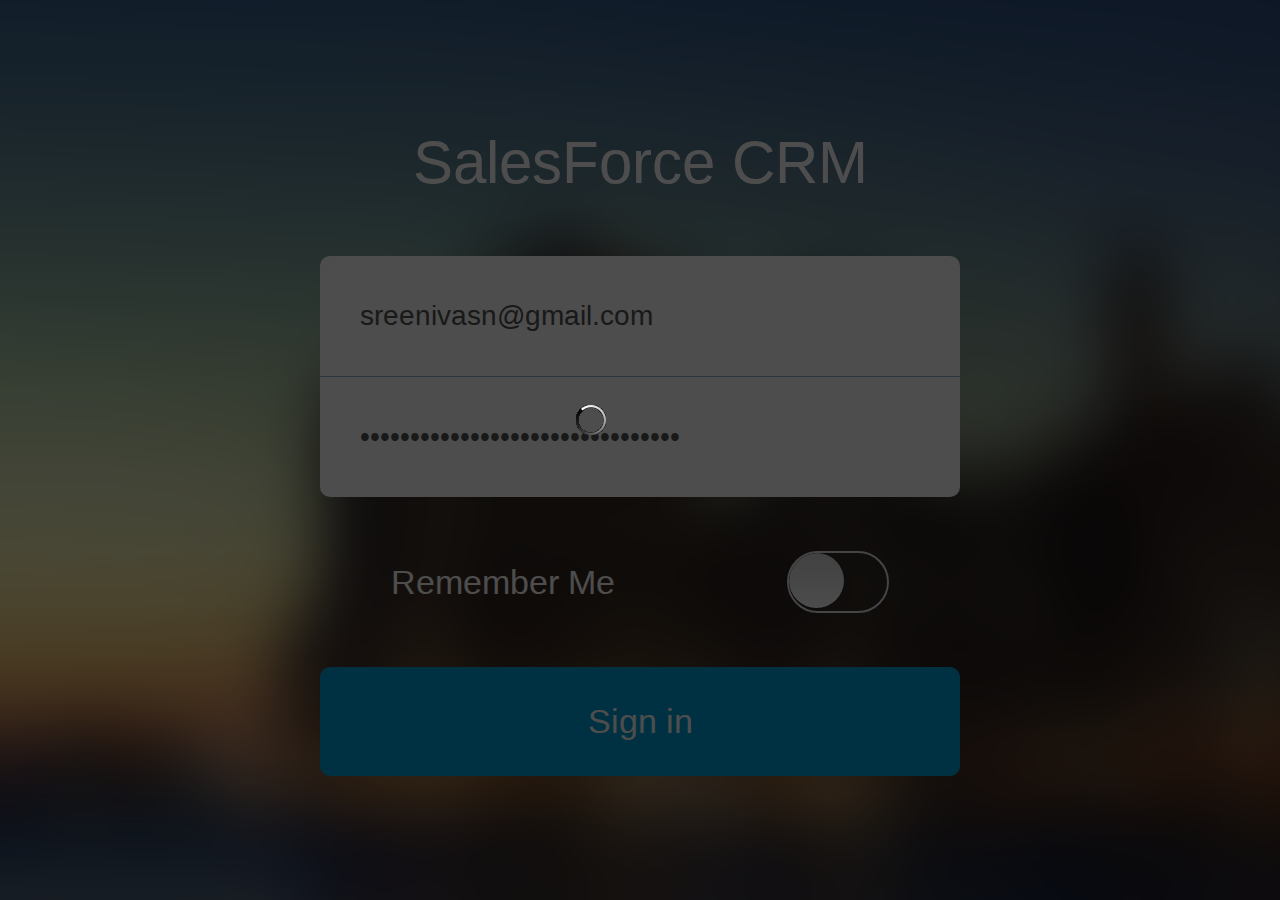
==== kony/platforms/ios/www/index.html @ b1135b48 "Initil CheckIn" ====
<!DOCTYPE html>
<html lang="en">
  <head>
    <meta charset="utf-8">
    <meta http-equiv="X-UA-Compatible" content="IE=edge">
    <meta name="viewport" content="width=device-width, initial-scale=1, maximum-scale=1, user-scalable=no">
    <title>SalesForce CRM</title>

   <!-- Bootstrap -->
    <link type="text/css" href="css/kony.css" rel="stylesheet">
    
    <!-- jQuery (necessary for Bootstrap's JavaScript plugins) -->
    <script type="text/javascript" src="js/lib/jquery.min.js"></script>
    <script type="text/javascript" src="js/kony.js"></script>
    
    <script type="text/javascript" src="js/lib/PushNotification.js"></script>
    <script type="text/javascript" src="cordova.js"></script> 
    <script type="text/javascript">
    $(function(){	
		$(".common:checkbox").switchbutton();
	});
    </script>
    
    <!-- HTML5 Shim and Respond.js IE8 support of HTML5 elements and media queries -->
    <!-- WARNING: Respond.js doesn't work if you view the page via file:// -->
    <!--[if lt IE 9]>
      <script src="https://oss.maxcdn.com/libs/html5shiv/3.7.0/html5shiv.js"></script>
      <script src="https://oss.maxcdn.com/libs/respond.js/1.4.2/respond.min.js"></script>
    <![endif]-->
  </head>
  <body class="loginpage">
  <!-- start loginpage -->
<div id="loginpage" class="page" style="display:;">
   <section>
   <div class="container">

    <!-- login start here -->
    <div class="login-section">
     <h1>SalesForce CRM</h1>
     <div id="registerId"></div>
     <form role="form">
        <div class="form-group email">
          <input type="email" id="username" class="form-control"  placeholder="Username" value="sreenivasn@gmail.com">
        </div>
        <div class="form-group pwd">
          <input type="password" id="password" class="form-control"  placeholder="Password" value="Kony@(877uJ8SgCQtfWM8h64QgzSUJxu">
        </div>
        <div class="remember">
            Remember Me <input id="rememberme" type="checkbox" class="common" /> 
        </div>
        <div id="login" type="submit" class="btn btn-primary">Sign in</div>
      </form>
     </div>

    <!-- login end here -->
    
  </div>
   </section>   
</div>
    
  <!-- end of login page -->
  
<!-------------------------- start dashboard page ---------------------------->
<div id="Dashboard" class="page" style="display:none;">
    <!-- header start here -->
	<header class="bg-secondary">
        <h1 id="header">Dashboard</h1>
        <a href="javascript: void(0);" class="sync-but page" onclick="getall();"><img alt="Home" src="images/cloud_icon.png"></a>
        <div id="homebtn" style="display:none;">
            <a class="home-but" href="#" onclick="
	    changePage('Dashboard','bg-primary');"><img src="images/home.png" alt="Home" /></a>
         <div class="adv-search bg-info">
            <div class="form-group">
              <input type="text" id="search_input" class="form-control" placeholder="Search">
              <span class="glyphicon glyphicon-search form-control-search"></span>
            </div>
         </div>
     </div>
	</header>
	<!-- header end here -->
	
	<!-- dashboard list start here --> 
	<section class="dashboard" id="DashboradList" style="padding-top:52px;">
		<div class="scrollable-content">
			<ul >
				<li class="active"><a href="#" onclick="changePage('Contacts','bg-secondary');"><img src="images/contact.png" alt="" />Contacts</a></li>
				<li><a href="#" onclick="
changePage('Accounts','bg-secondary');"><img src="images/account.png" alt="" />Accounts</a></li>
				<li><a href="#" onclick="
changePage('Opportunities','bg-secondary');"><img src="images/opportunities.png" alt="" />Opportunities</a></li>
				<li><a href="#" onclick="
changePage('Leads','bg-secondary');"><img src="images/leads.png" alt="" />Leads</a></li>
				<li class="border-last"><a href="#" onclick="logout();"><img src="images/logout.png" alt="" />Logout</a></li>
			
		    </ul>
		</div>
	</section>  
	<!-- dashboard list end here -->
	<!-- list items start here -->
	<section id="ListItems" style="display:none;padding-top:101px;">
      <div class="scrollable-content">
        <ul class="list-group"></ul>
      </div>
   </section>
	<!-- list items end here -->
</div>
<!-------------------------- end of dashboard page --------------------------->
 

<!------------------------ start contact details page ----------------------->
<div id="contactdetailspage" class="page" style="display:none;">

<!-- header start here -->
   <header class="bg-secondary">

     <div class="top-links">
      <a class="back-but" href="#" onclick="
	changePage('Contacts','bg-secondary');"><img src="images/back.png" alt="Home" /> <span>Contacts</span></a>
      <a class="home-but" href="#" onclick="
	changePage('Dashboard','bg-primary');"><img src="images/home.png" alt="Home" /></a>
      </div>
             <div class="header-media-list">
              <a href="#" class="pull-left"><img src="images/contact-icon.png" alt="" /></a>
              <a href="#" class="pull-right contactdata" id="editcontact" style="display:none;"><img src="images/edit_icon.png" alt="" /></a>
              <a href="#" class="pull-right contactForm" id="updatecontact"><img src="images/update_icon.png" alt="" /></a>
            <div class="media">
              <div class="media-body" id="contactName">
                <h2 class="media-heading" ></h2>                
                <h3></h3>
                <!-- Nested media object -->
                </div>
                <!-- Nested media object -->
                </div>
          </div>

    <div class="navigation bg-info">
        <ul>
          <li><a href="#"><img id="contactFavoriteStatus" src="images/star.png" alt="" /></a></li>
          <li><a href="#" id="contactPhoneNumber"><img src="images/phone.png" alt="" /></a></li>
          <li><a href="#" id="contactEMail"><img src="images/mail.png" alt="" /></a></li>
        </ul>
     </div>
     <div class="details bg-info">
        <h3>Details</h3>
     </div>
   </header>
   <!-- header end here -->
   <!-- content list view start -->
   <section>
   <div class="scrollable-content">
    <ul class="list-group page-detail">
      <li>
        <div class="media-list">
            <div class="media">
              <div class="media-body">
                <p>First Name</p>
                <h2 class="media-heading contactdata" id="contactFirstname"></h2>
                <input type="text" class="form-control contactForm" id="contactFirstname_txt" >
                <!-- Nested media object -->
                </div>
                <!-- Nested media object -->
              </div>
          </div>
      </li>
      <li>
        <div class="media-list">
            <div class="media">
              <div class="media-body">
                <p>Last Name</p>
               <h2 class="media-heading contactdata" id="contactLastname"></h2>    
                <input type="text" class="form-control contactForm" id="contactLastname_txt" >          
                <!-- Nested media object -->
                </div>
                <!-- Nested media object -->
             </div>
          </div>
      </li>
       <li id="contactPhone">
        <div class="media-list">
            <div class="media">
              <div class="media-body">
                <p>Phone</p>
                <h2 class="media-heading contactdata" ></h2>
                <input type="text" class="form-control contactForm" id="contactPhone_txt" >              
                <!-- Nested media object -->
                </div>
                <!-- Nested media object -->
                </div>
          </div>
      </li>
       <li class="border-last"  id="contactMail">
        <div class="media-list">
            <div class="media">
              <div class="media-body">
                <p>Email</p>
                <h2 class="media-heading contactdata"></h2>
                <input type="text" class="form-control contactForm" id="contactMail_txt" >   
                <!-- Nested media object -->
                </div>
                <!-- Nested media object -->
                </div>
          </div>
      </li> 
 
    </ul>
    </div>
   </section>  
   <!-- content list view end -->

</div>
<!-------------------------- end of contact details page --------------------------->

<!-------------------------- start account details page ---------------------------->
<div id="accountdetailspage" class="page" style="display:none;">
    
     <!-- header start here -->
   <header class="bg-secondary">

	<div class="top-links">
		<a class="back-but" href="#" onclick="changePage('Accounts','bg-secondary');"><img src="images/back.png" alt="Home" /> <span>Accounts</span></a>
		<a class="home-but" href="#" onclick="changePage('Dashboard','bg-primary');"><img src="images/home.png" alt="Home" /></a>
	</div>
	
	<div class="header-media-list">
        <a href="#" class="pull-left"><img src="images/account-list-icon.png" alt="" /></a>
		<div class="media">
			<div class="media-body" id="accountDetailsHeadingDisplay" >
				<h2 class="media-heading" id="accountNameDisplay"><!--  dynamic data comes here --></h2>                
				<h3 id="billingCityStateDisplay" ><!--  dynamic data comes here --></h3>
				<p id="accountTypeDisplay" ><!--  dynamic data comes here --></p>
			</div>
		</div>
	</div>

    <div class="navigation bg-info">
        <ul>
          <li style="display:none;"><a href="#"><img id="accountFavoriteStatus" src="images/star.png" alt="" /></a></li>
          <li><a href="#" id="accountDetailsPhone" ><img src="images/phone.png" alt="" /></a></li>
          <li><a href="#" id="accountDetailsUrl" ><img src="images/globe.png" alt="" /></a></li>
        </ul>
     </div>
     <div class="details bg-info">
        <h3>Details</h3>
     </div>
   </header>
   <!-- header end here -->
   <!-- content list view start -->
   <section >
   <div class="scrollable-content">
    <ul class="list-group page-detail">
      <li id="accountIndustryDisplay">
			<div class="media-list">
				<div class="media">
					<div class="media-body">
						<p>Account Industry</p>
						<h2 class="media-heading" ><!--  dynamic data comes here --></h2>
						<!-- Nested media object -->
					</div>
					<!-- Nested media object -->
				</div>
			</div>
      </li>
      <li>
        <div class="media-list">
            <div class="media">
                <div class="media-body">
					<p>Billing Address</p>
					<h2 class="media-heading" id="billingAddressDisplay"><!--  dynamic data comes here --></h2>
                </div>
            </div>
       </div>
      </li>
       <li>
        <div class="media-list">
            <div class="media">
              <div class="media-body">
                <p>Phone</p>
                <h2 class="media-heading" id="phoneDisplay" ><!--  dynamic data comes here --></h2>              
                <!-- Nested media object -->
                </div>
                <!-- Nested media object -->
                </div>
          </div>
      </li>
       <li class="border-last" >
        <div class="media-list">
            <div class="media">
              <div class="media-body">
                <p>Website</p>
                <h2 class="media-heading" id="websiteDisplay"><!--  dynamic data comes here --></h2>
                <!-- Nested media object -->
                </div>
                <!-- Nested media object -->
                </div>
          </div>
      </li> 
 
    </ul>
    </div>
   </section>  
   <!-- content list view end -->
    
</div>
<!-------------------------- end of account details page --------------------------->


<!-------------------------- start opportunity details page ---------------------------->
<div id="opportunitydetailspage" class="page" style="display:none;">
    <!-- header start here -->
	<header class="bg-secondary">
	
		<div class="top-links">
			<a class="back-but" href="#" onclick="changePage('Opportunities','bg-secondary');"><img src="images/back.png" alt="Home" /> <span>Opportunities</span></a>
			<a class="home-but" href="#" onclick="changePage('Dashboard','bg-primary');"><img src="images/home.png" alt="Home" /></a>
		</div>
		
		<div class="header-media-list">
			<a href="#" class="pull-left br-none"><img id="probabilityImageDisplay" src="images/p0.png" alt="" /></a>
			<div class="media">
				<div class="media-body">
					<h2 class="media-heading" id="opportunityNameDisplay" ><!--  dynamic data come here --></h2>                
					<h3 id="opportunityTypeDisplay" ><!--  dynamic data come here --></h3>
					<p id="accountNameDisplay"><!--  dynamic data come here --></p>
				</div>
			</div>
		</div>
	
		<div class="navigation bg-info" style="display:none;">
			<ul>
				<li><a href="#"><img id="opportunityFavoriteStatus" src="images/star.png" alt="" /></a></li>
			</ul>
		</div>
		
		<div class="details bg-info">
		   <h3>Details</h3>
		</div>
		
	</header>
	<!-- header end here -->
	
	<!-- content list view start -->
	<section >
		<div class="scrollable-content">
			<ul class="list-group page-detail">
			
				<li>
					<div class="media-list">
						<div class="media">
							<div class="media-body">
								<p>Amount</p>
								<h2 class="media-heading" id="amountDisplay"><!--  dynamic data come here --></h2>
							</div>
						</div>
					</div>
				</li>
				
				<li>
					<div class="media-list">
						<div class="media">
							<div class="media-body">
								<p>Lead Source</p>
								<h2 class="media-heading" id="leadSourceDisplay"><!--  dynamic data come here --></h2>           
							</div>
						</div>
					</div>
				</li>
				
				<li>
					<div class="media-list">
						<div class="media">
							<div class="media-body">
								<p>Close Date</p>
								<h2 class="media-heading" id="closeDateDisplay"><!--  dynamic data come here --></h2>              
							</div>
						</div>
					</div>
				</li>
				
				<li class="border-last" >
					<div class="media-list">
						<div class="media">
							<div class="media-body">
								<p>Expected revenue</p>
								<h2 class="media-heading" id="expectedRevenueDisplay"><!--  dynamic data come here --></h2>
							</div>
						</div>
					</div>
				</li> 
			
			</ul>
		</div>
	</section>  
	<!-- content list view end -->
</div>
<!-------------------------- end of opportunity details page --------------------------->


<!-------------------------- start lead details page ---------------------------->
<div id="leaddetailspage" class="page" style="display:none;">
    <!-- header start here -->
		<header class="bg-secondary">
	
			<div class="top-links">
				<a class="back-but" href="#" onclick="changePage('Leads','bg-secondary');"><img src="images/back.png" alt="Home" /> <span>Leads</span></a>
				<a class="home-but" href="#" onclick="changePage('Dashboard','bg-primary');"><img src="images/home.png" alt="Home" /></a>
			</div>
			
			<div class="header-media-list">
				<a href="#" class="pull-left"><img src="images/contact-icon.png" alt="" /></a>
				<div class="media">
					<div class="media-body">
						<h2 class="media-heading" id="leadNameDisplay"><!-- dynamic data comes here --></h2>                
						<h3 id="leadTitleDisplay"><!-- dynamic data comes here --></h3>
					</div>
				</div>
			</div>
	
			<div class="navigation bg-info">
				<ul>
					<li><a href="#"><img id="leadFavoriteStatus" src="images/star.png" alt="" /></a></li>
					<li><a href="#" id="leadPhone" ><img src="images/phone.png" alt="" /></a></li>
					<li><a href="#" id="leadEmail" ><img src="images/mail.png" alt="" /></a></li>
				</ul>
	        </div>
	        
			<div class="details bg-info">
	            <h3>Details</h3>
			</div>
	   </header>
	   <!-- header end here -->
	   
		<!-- content list view start -->
		<section >
			<div class="scrollable-content">
				<ul class="list-group page-detail">
				
					<li>
						<div class="media-list">
							<div class="media">
								<div class="media-body">
									<p>First Name</p>
									<h2 class="media-heading" id="leadFirstNameDisplay" ><!-- dynamic data comes here --></h2>
								</div>
							</div>
						</div>
					</li>
					
					<li>
						<div class="media-list">
							<div class="media">
								<div class="media-body">
									<p>Last Name</p>
									<h2 class="media-heading" id="leadLastNameDisplay" ><!-- dynamic data comes here --></h2>              
								</div>
							</div>
						</div>
					</li>
					
					<li id="leadPhoneDisplay">
						<div class="media-list">
							<div class="media">
								<div class="media-body">
									<p>Phone</p>
									<h2 class="media-heading"><!-- dynamic data comes here --></h2>              
								</div>
				            </div>
			            </div>
					</li>
				
					<li class="border-last" id="leadEmailDisplay">
						<div class="media-list">
							<div class="media">
								<div class="media-body">
									<p>Email</p>
									<h2 class="media-heading"><!-- dynamic data comes here --></h2>
								</div>
							</div>
						</div>
					</li> 
				
				</ul>
			</div>
		</section>  
		<!-- content list view end -->
	
</div>
<!-------------------------- end of lead details page --------------------------->

  
</body>
</html>
---- kony/platforms/ios/www/css/kony.css ----
@import url('bootstrap.css');
@import url('custom.css');
@import url('ui.switchbutton.css');
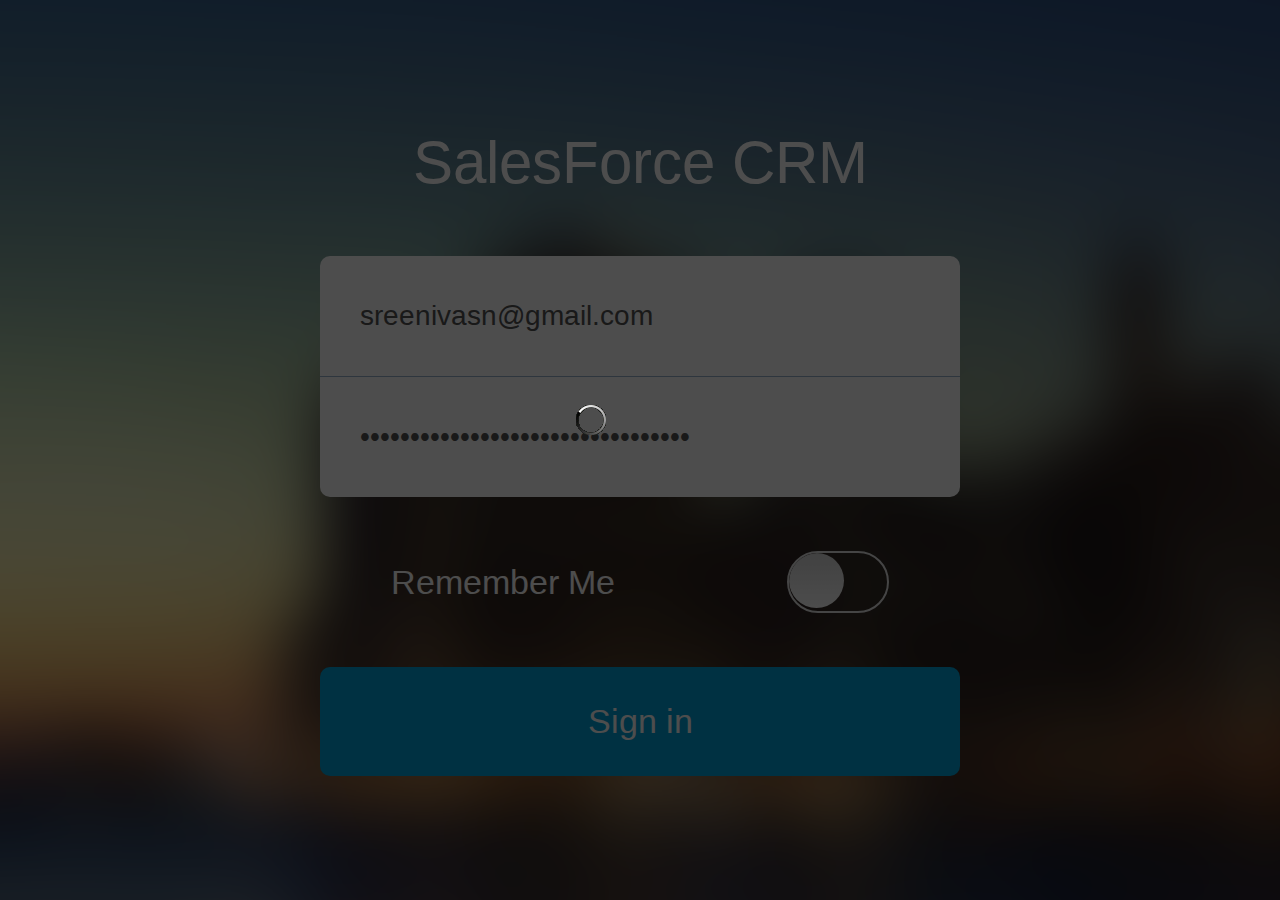
==== commit 8e211b19: "Update password" ====
--- a/kony/platforms/ios/www/index.html
+++ b/kony/platforms/ios/www/index.html
@@ -43,7 +43,7 @@
           <input type="email" id="username" class="form-control"  placeholder="Username" value="sreenivasn@gmail.com">
         </div>
         <div class="form-group pwd">
-          <input type="password" id="password" class="form-control"  placeholder="Password" value="Kony@(877uJ8SgCQtfWM8h64QgzSUJxu">
+          <input type="password" id="password" class="form-control"  placeholder="Password" value="Kony@#214Q2HZyOWh5WcwIz2BlmF3N8LD">
         </div>
         <div class="remember">
             Remember Me <input id="rememberme" type="checkbox" class="common" /> 
